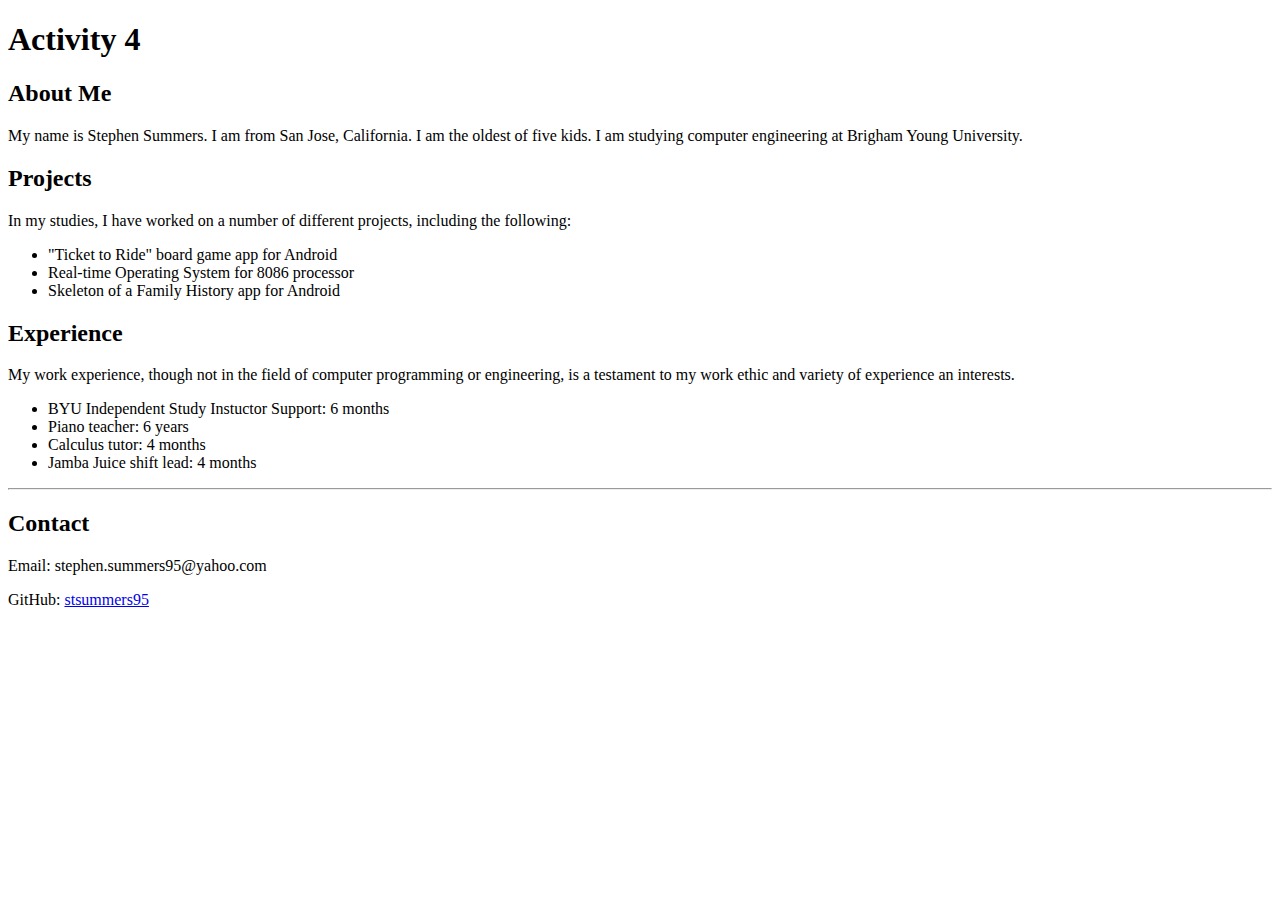
==== index.html @ 16dbd80f "First commit" ====
<!DOCTYPE html>
<html>
  <head>
    <title>CS260 Activity 4</title>
  </head>
  <body>
    <h1>Activity 4</h1>
    <h2>About Me</h2>
    <p>My name is Stephen Summers. I am from San Jose, California. I am the oldest of five kids. I am studying computer engineering at Brigham Young University.</p>
    <h2>Projects</h2>
    <p>In my studies, I have worked on a number of different projects, including the following:</p>
    <ul>
      <li>"Ticket to Ride" board game app for Android</li>
      <li>Real-time Operating System for 8086 processor</li>
      <li>Skeleton of a Family History app for Android</li>
    </ul>
    <h2>Experience</h2>
    <p>My work experience, though not in the field of computer programming or engineering, is a testament to my work ethic and variety of experience an interests.</p>
    <ul>
      <li>BYU Independent Study Instuctor Support: 6 months</li>
      <li>Piano teacher: 6 years</li>
      <li>Calculus tutor: 4 months</li>
      <li>Jamba Juice shift lead: 4 months</li>
    </ul>
    <hr>
    <h2>Contact</h2>
    <p>Email: stephen.summers95@yahoo.com</p>
    <p>GitHub: <a href="https://github.com/stsummers95">stsummers95</a></p>
  </body>
</html>
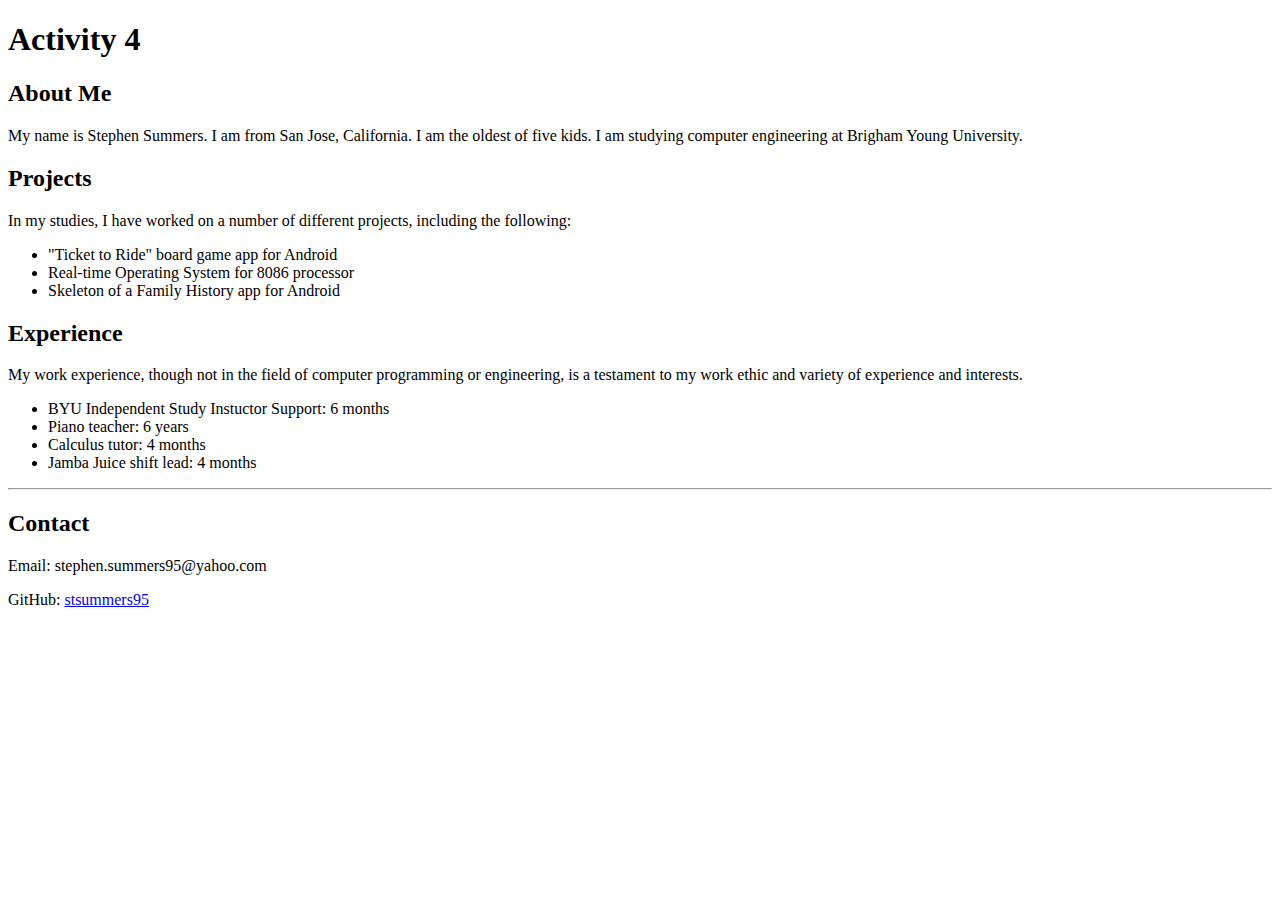
==== commit 6623894a: "Fixed spelling error in Experience section" ====
--- a/index.html
+++ b/index.html
@@ -15,7 +15,7 @@
       <li>Skeleton of a Family History app for Android</li>
     </ul>
     <h2>Experience</h2>
-    <p>My work experience, though not in the field of computer programming or engineering, is a testament to my work ethic and variety of experience an interests.</p>
+    <p>My work experience, though not in the field of computer programming or engineering, is a testament to my work ethic and variety of experience and interests.</p>
     <ul>
       <li>BYU Independent Study Instuctor Support: 6 months</li>
       <li>Piano teacher: 6 years</li>
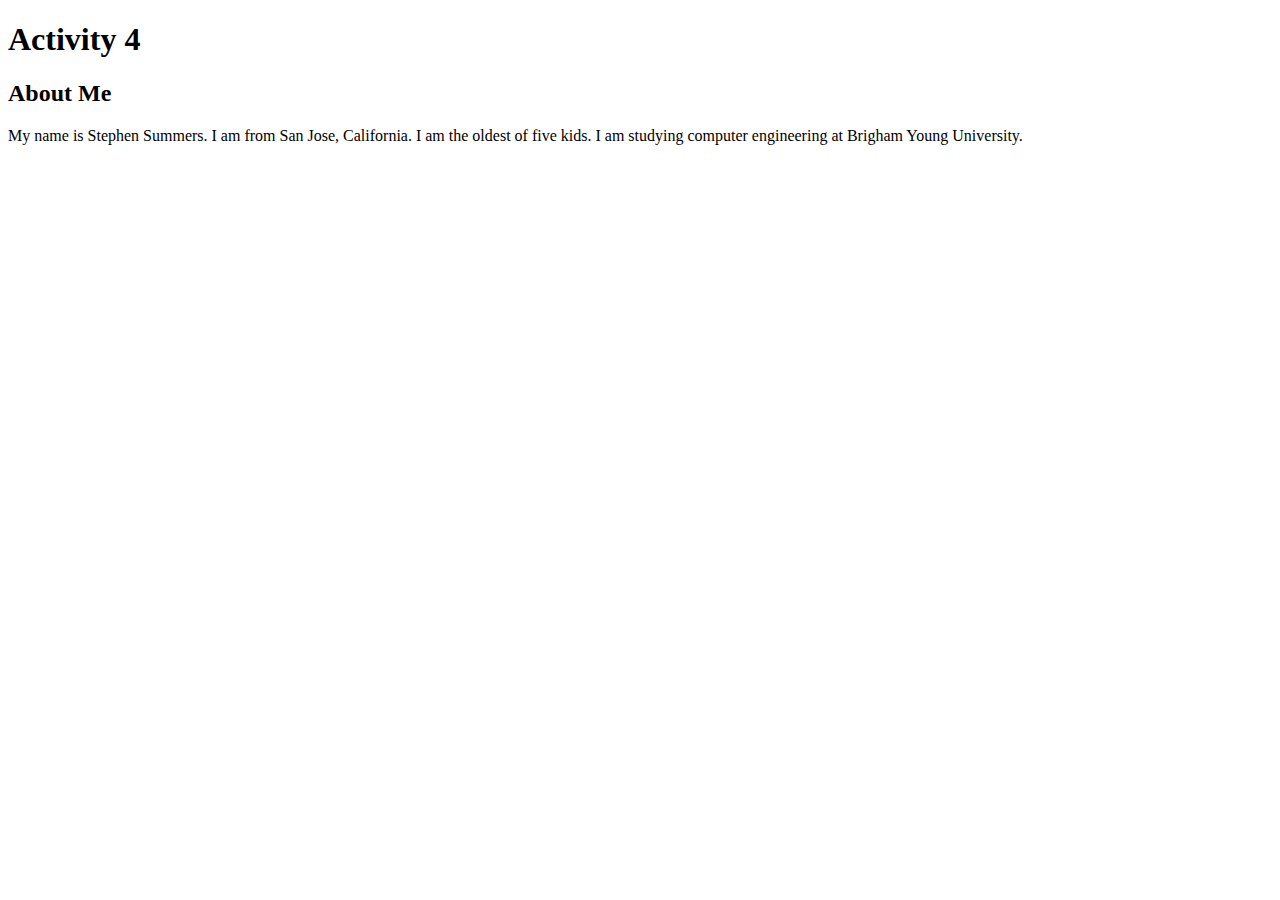
==== commit aa555319: "Divided the text content into four separate pages. Added an image of myself." ====
--- a/index.html
+++ b/index.html
@@ -7,24 +7,5 @@
     <h1>Activity 4</h1>
     <h2>About Me</h2>
     <p>My name is Stephen Summers. I am from San Jose, California. I am the oldest of five kids. I am studying computer engineering at Brigham Young University.</p>
-    <h2>Projects</h2>
-    <p>In my studies, I have worked on a number of different projects, including the following:</p>
-    <ul>
-      <li>"Ticket to Ride" board game app for Android</li>
-      <li>Real-time Operating System for 8086 processor</li>
-      <li>Skeleton of a Family History app for Android</li>
-    </ul>
-    <h2>Experience</h2>
-    <p>My work experience, though not in the field of computer programming or engineering, is a testament to my work ethic and variety of experience and interests.</p>
-    <ul>
-      <li>BYU Independent Study Instuctor Support: 6 months</li>
-      <li>Piano teacher: 6 years</li>
-      <li>Calculus tutor: 4 months</li>
-      <li>Jamba Juice shift lead: 4 months</li>
-    </ul>
-    <hr>
-    <h2>Contact</h2>
-    <p>Email: stephen.summers95@yahoo.com</p>
-    <p>GitHub: <a href="https://github.com/stsummers95">stsummers95</a></p>
   </body>
 </html> 
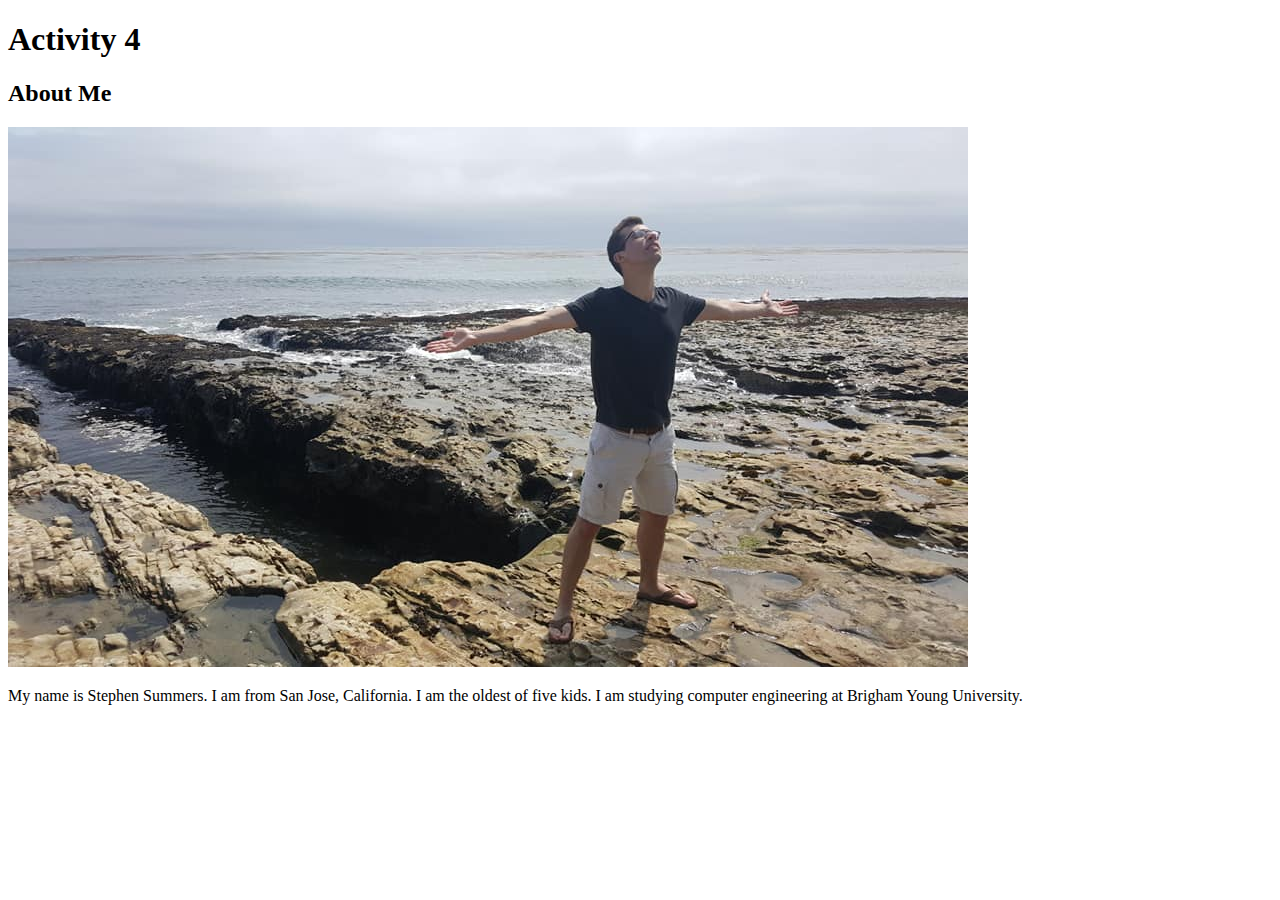
==== commit 5dc77fce: "Included the picture of myself in the About Me index.html page." ====
--- a/index.html
+++ b/index.html
@@ -6,6 +6,7 @@
   <body>
     <h1>Activity 4</h1>
     <h2>About Me</h2>
+    <img src="about_me_pic.jpg">
     <p>My name is Stephen Summers. I am from San Jose, California. I am the oldest of five kids. I am studying computer engineering at Brigham Young University.</p>
   </body>
 </html> 
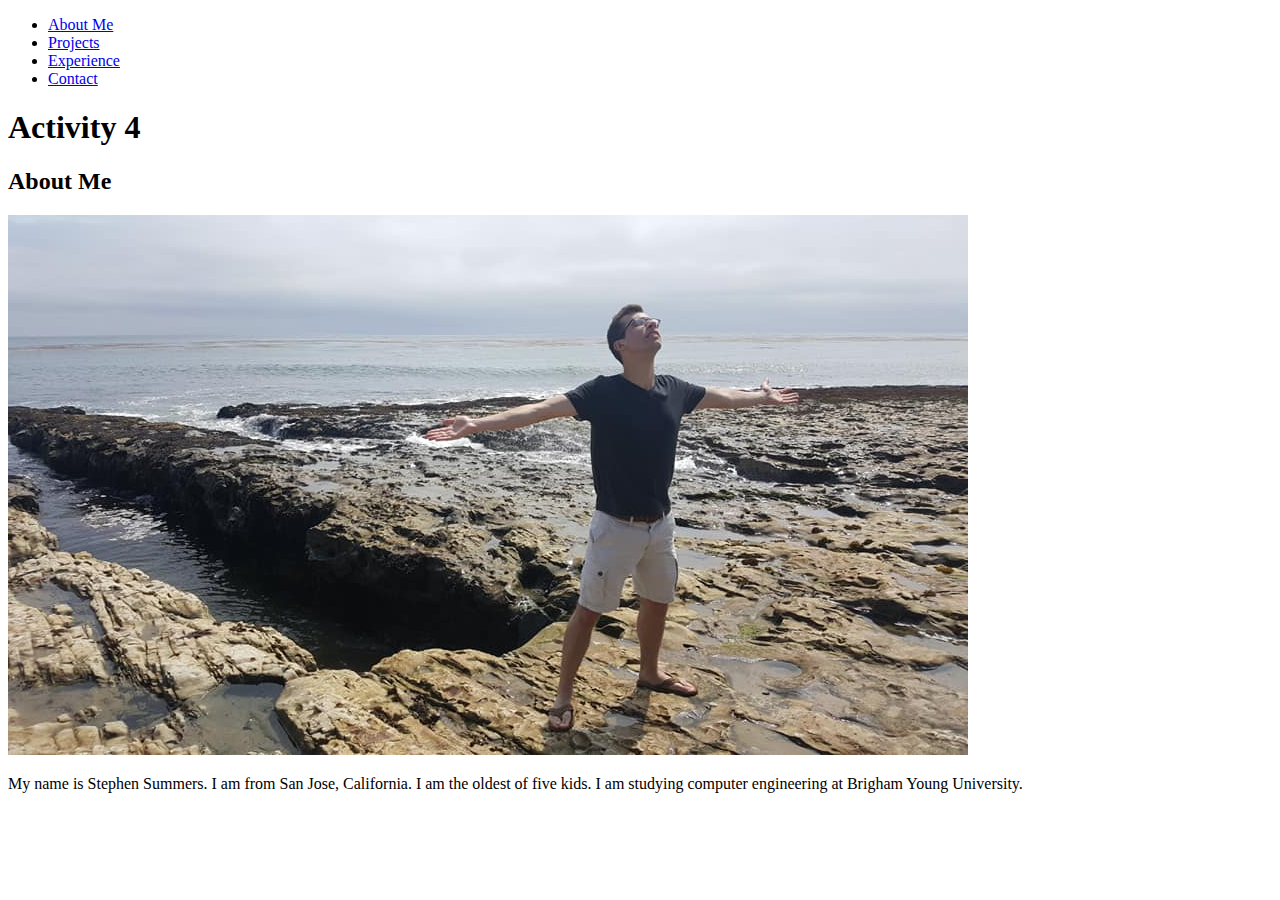
==== commit 3d860490: "Added a menu bar at the top of each page. Added a CSS file for styling, which currently only has sty" ====
--- a/index.html
+++ b/index.html
@@ -4,6 +4,14 @@
     <title>CS260 Activity 4</title>
   </head>
   <body>
+    <nav>
+      <ul>
+        <li class="active"><a href="index.html">About Me</a></li>
+        <li><a href="projects.html">Projects</a></li>
+        <li><a href="experience.html">Experience</a></li>
+        <li><a href="contact.html">Contact</a></li>
+      </ul>
+    </nav>
     <h1>Activity 4</h1>
     <h2>About Me</h2>
     <img src="about_me_pic.jpg">
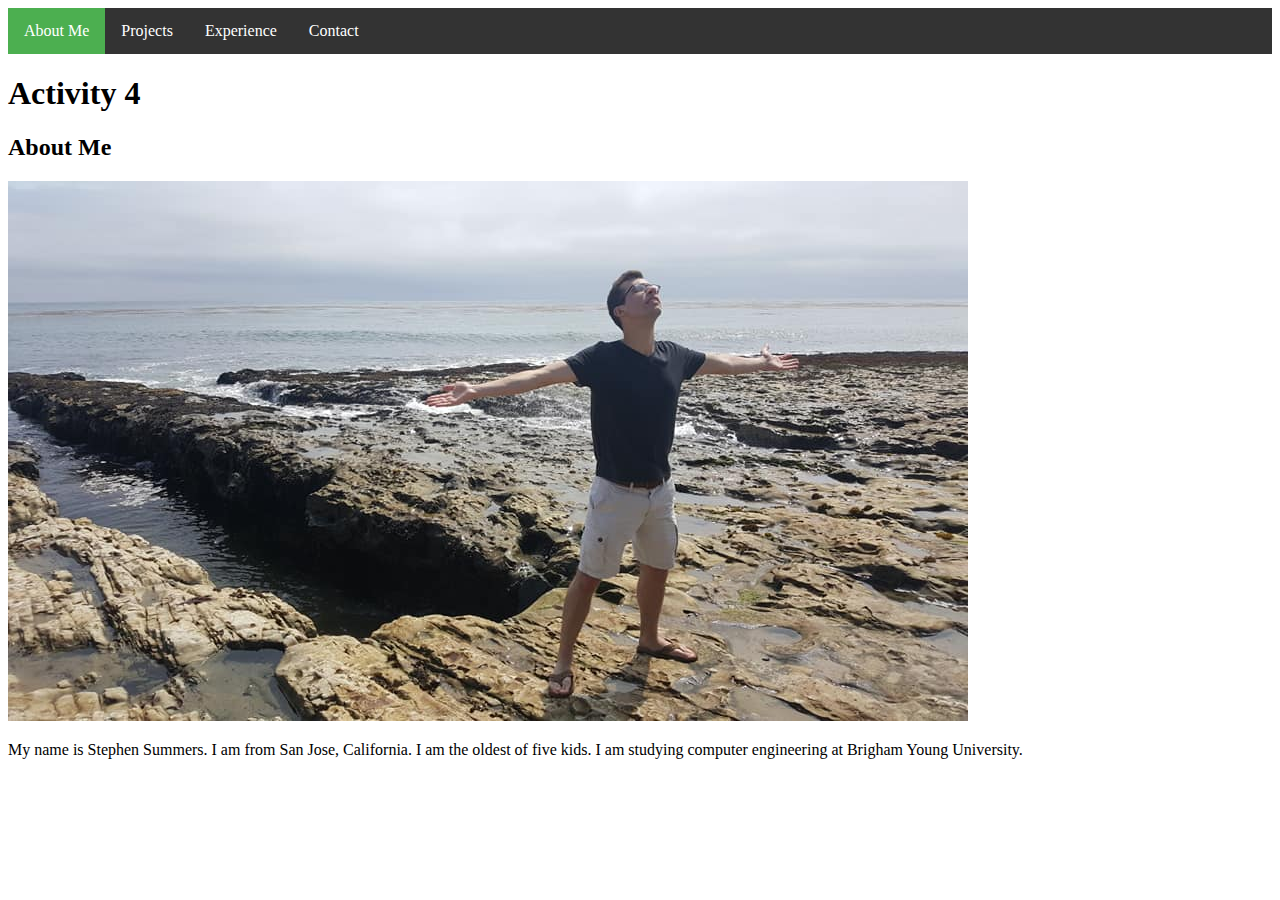
==== commit 1c275773: "Included link for each html file in order for them to use the sstyle CSS sheet." ====
--- a/index.html
+++ b/index.html
@@ -2,6 +2,7 @@
 <html>
   <head>
     <title>CS260 Activity 4</title>
+    <link rel="stylesheet" type="text/css" href="style.css">
   </head>
   <body>
     <nav>
--- a/style.css
+++ b/style.css
@@ -0,0 +1,28 @@
+nav ul {
+  list-style-type: none;
+  margin: 0;
+  padding: 0;
+  overflow: hidden;
+  background-color: #333;
+}
+
+nav li {
+  float: left;
+}
+
+nav li a {
+  display: block;
+  color: white;
+  text-align: center;
+  padding: 14px 16px;
+  text-decoration: none;
+}
+
+/* Change the link color to #111 (black) on hover */
+nav li a:hover {
+  background-color: #111;
+}
+
+nav .active {
+  background-color: #4CAF50;
+}
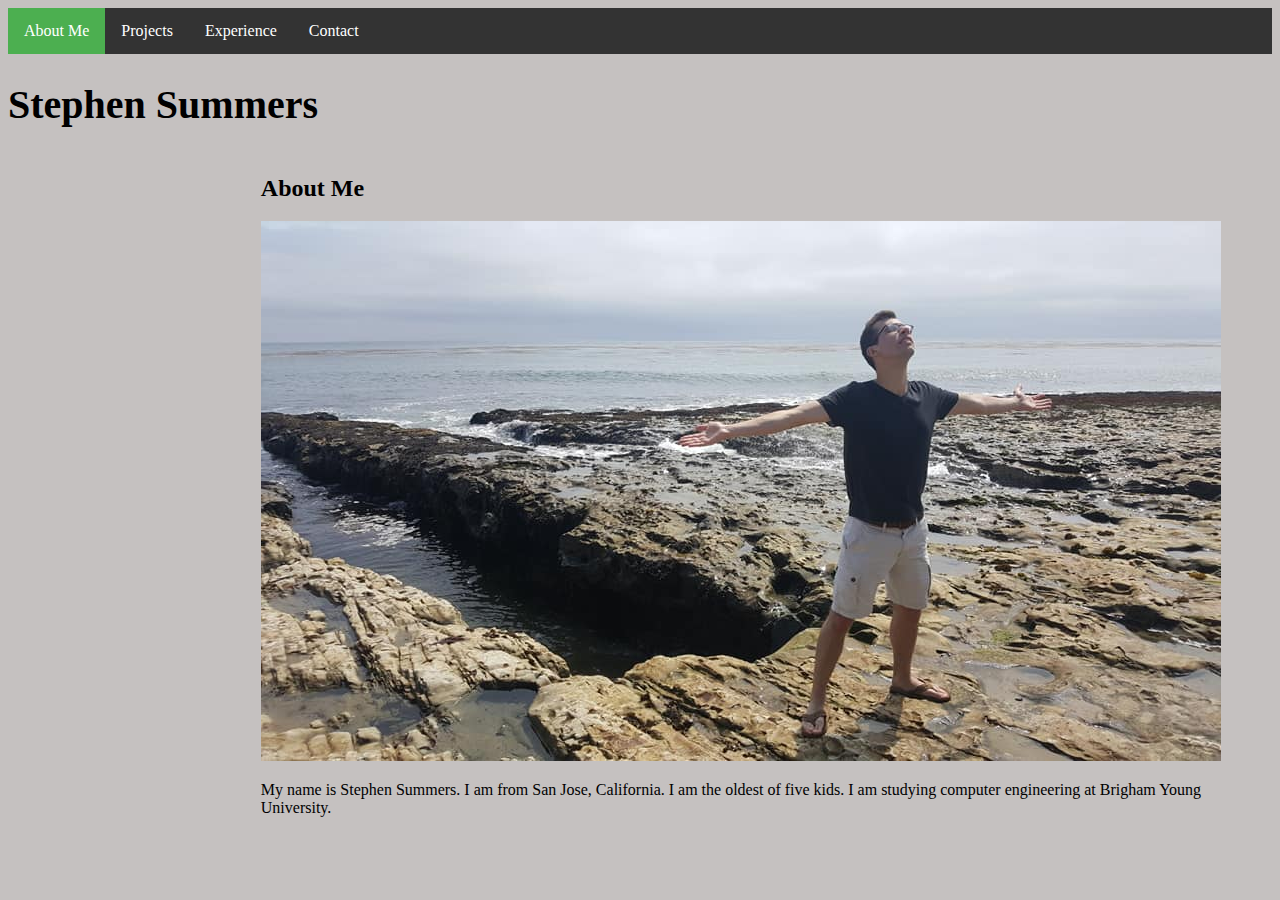
==== commit cc742f05: "Changed the text content to fit the flexbox model." ====
--- a/index.html
+++ b/index.html
@@ -13,9 +13,15 @@
         <li><a href="contact.html">Contact</a></li>
       </ul>
     </nav>
-    <h1>Activity 4</h1>
-    <h2>About Me</h2>
-    <img src="about_me_pic.jpg">
-    <p>My name is Stephen Summers. I am from San Jose, California. I am the oldest of five kids. I am studying computer engineering at Brigham Young University.</p>
+    <h1>Stephen Summers</h1>
+    <section>
+      <aside>
+      </aside>
+      <article>
+        <h2>About Me</h2>
+        <img src="about_me_pic.jpg">
+        <p>My name is Stephen Summers. I am from San Jose, California. I am the oldest of five kids. I am studying computer engineering at Brigham Young University.</p>
+      </article>
+    </section>
   </body>
 </html> 
--- a/style.css
+++ b/style.css
@@ -1,3 +1,23 @@
+html {
+  background-color: #C5C1C0;
+}
+
+section {
+  display: flex;
+}
+
+aside {
+  flex: 1;
+}
+
+article {
+  flex: 4;
+}
+
+h1 {
+  font-size: 40px;
+}
+
 nav ul {
   list-style-type: none;
   margin: 0;
